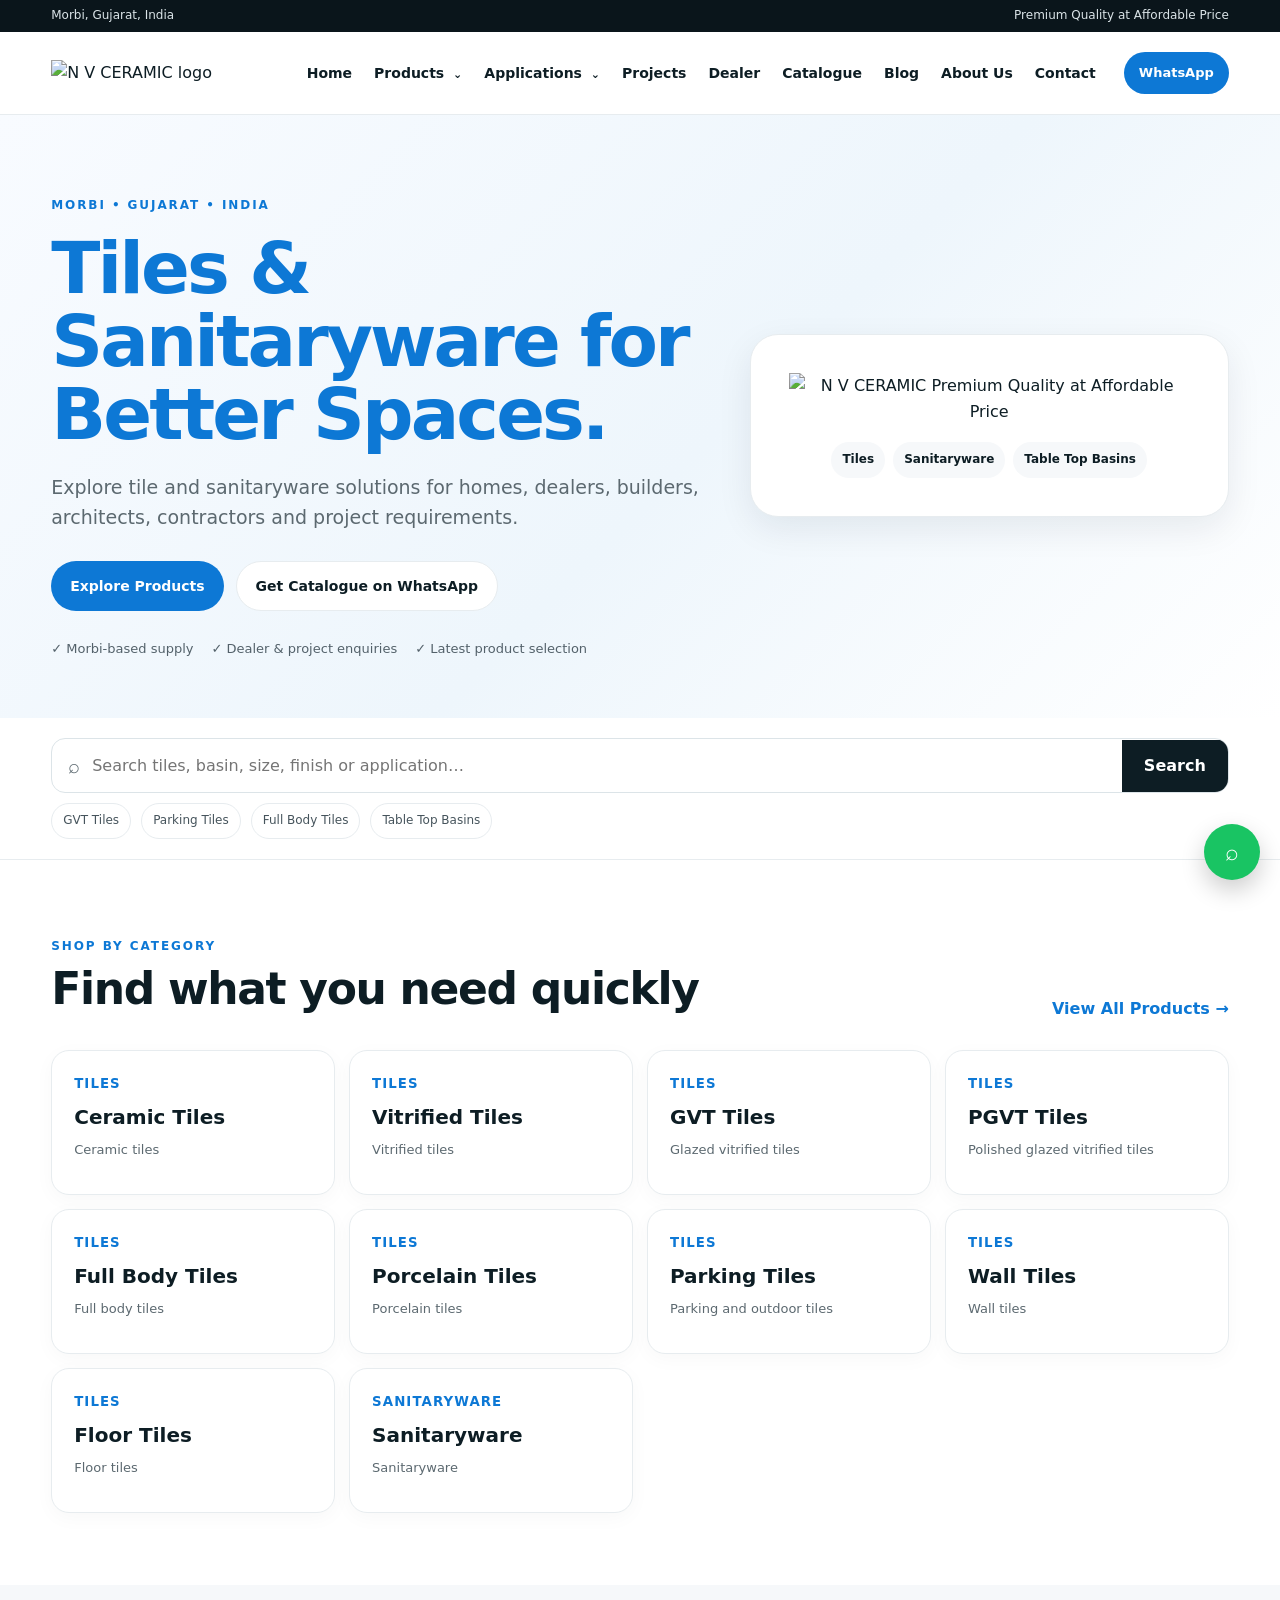
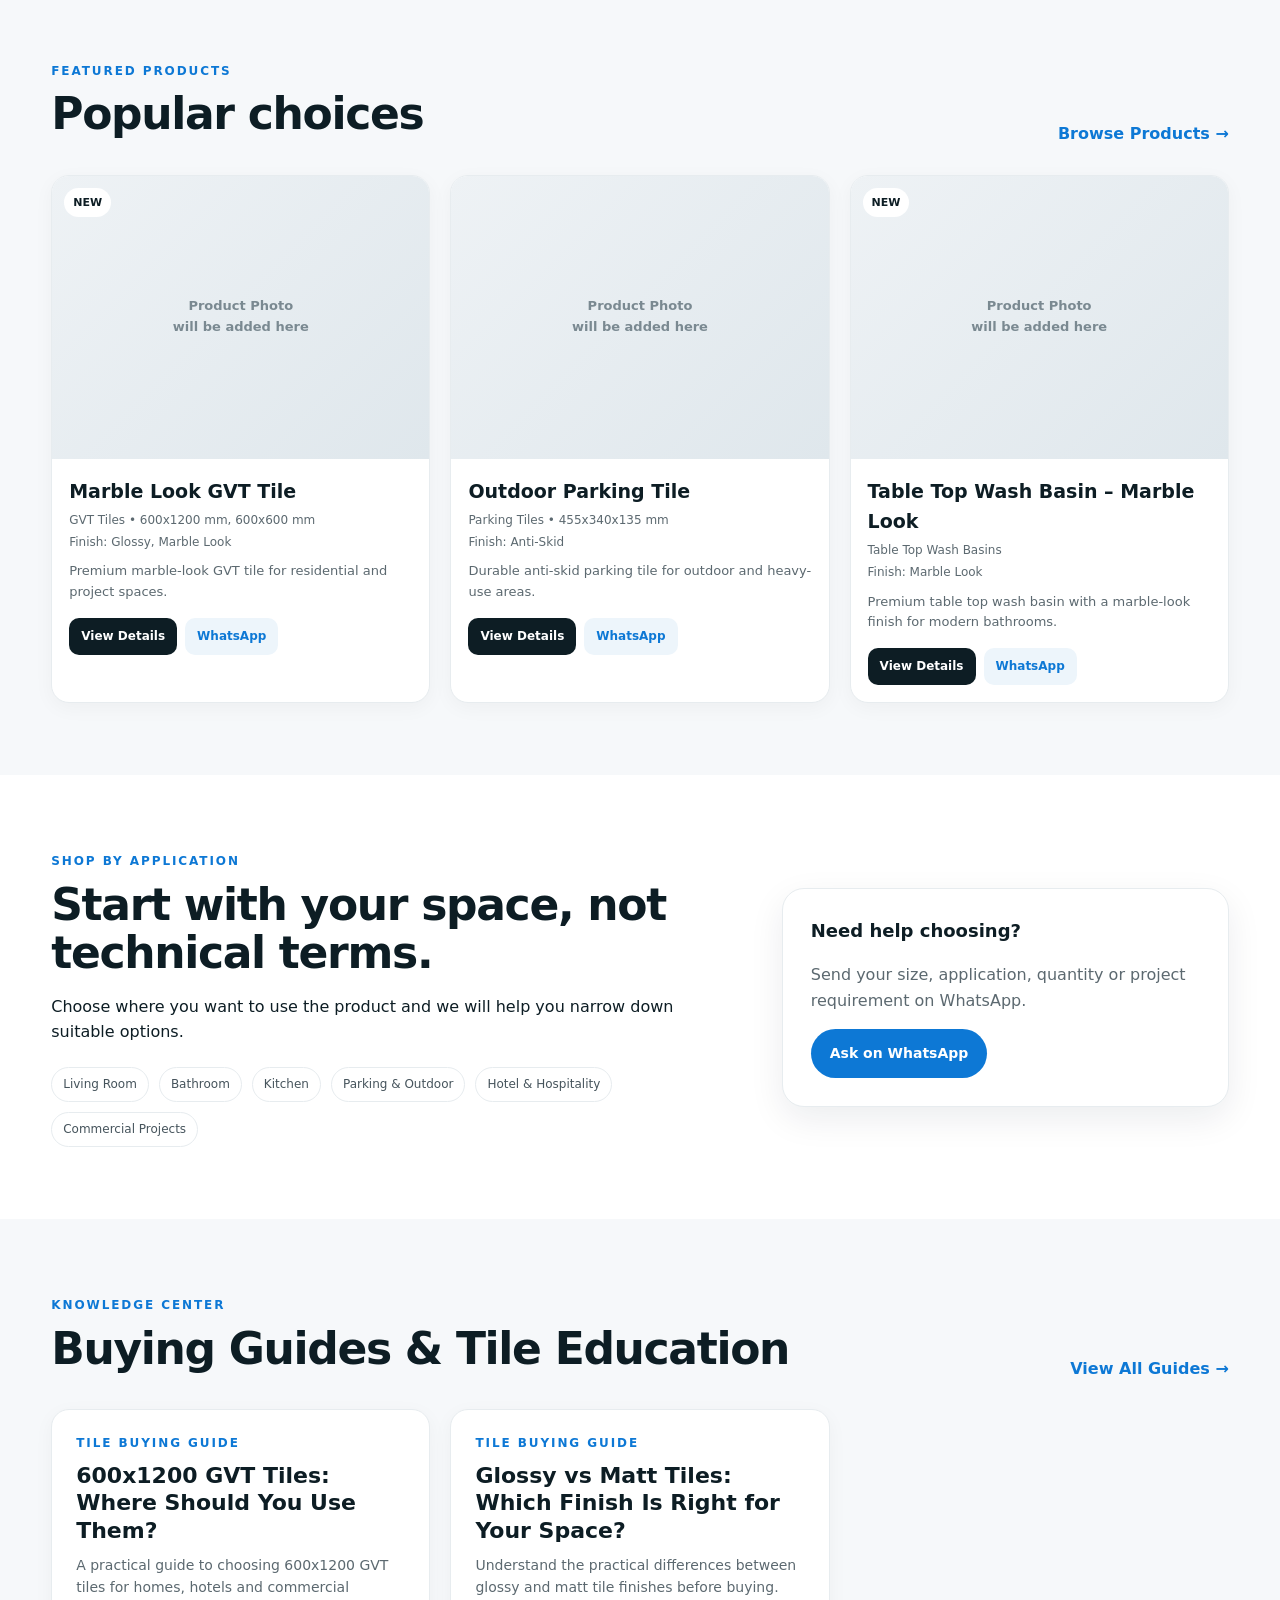
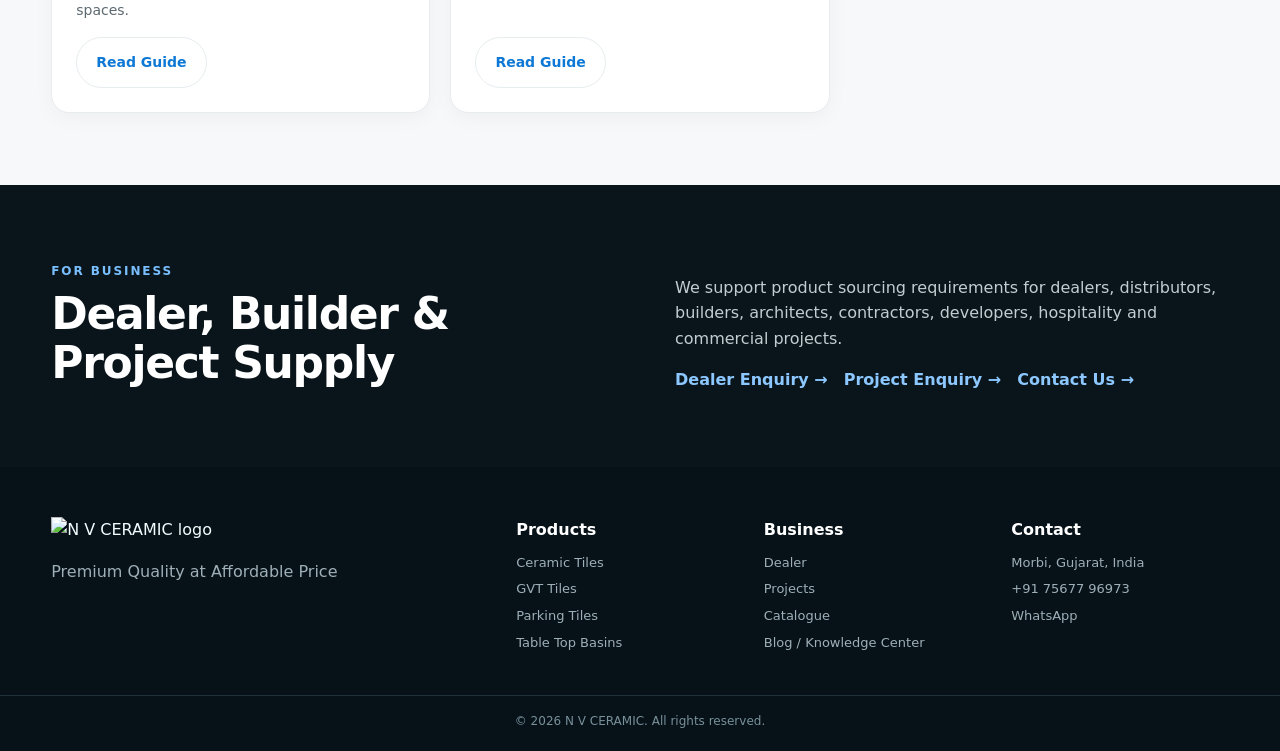
==== index.html @ e61c9b7b "Add files via upload Initial website upload" ====
<!doctype html>
<html lang="en-IN">
<head>
<meta charset="utf-8"><meta name="viewport" content="width=device-width,initial-scale=1">
<title>N V CERAMIC | Tiles & Sanitaryware Manufacturer & Supplier in Morbi, Gujarat</title>
<meta name="description" content="N V CERAMIC is a Morbi-based tiles and sanitaryware manufacturer and supplier. Explore ceramic, vitrified, GVT, PGVT, full body, porcelain, parking tiles and table top wash basins for homes and projects.">
<meta name="robots" content="index,follow">
<link rel="canonical" href="./">
<meta property="og:title" content="N V CERAMIC | Tiles & Sanitaryware">
<meta property="og:description" content="Premium quality tiles and sanitaryware for dealers, builders, architects and project buyers.">
<meta property="og:type" content="website">
<link rel="icon" href="assets/logo.png">
<link rel="stylesheet" href="style.css">
<script type="application/ld+json" id="org-schema"></script>
</head>
<body>
<header class="site-header">
  <div class="topline"><div class="wrap top-inner"><span data-setting="address">Morbi, Gujarat, India</span><span>Premium Quality at Affordable Price</span></div></div>
  <div class="wrap nav-row">
    <a class="logo" href="index.html" aria-label="N V CERAMIC Home"><img src="assets/logo.png" alt="N V CERAMIC logo"></a>
    <button class="menu-btn" aria-label="Open menu" aria-expanded="false">☰</button>
    <nav class="main-nav" aria-label="Main navigation">
      <a href="index.html">Home</a>
      <div class="nav-dd"><button>Products <span>⌄</span></button><div class="mega" id="mega-menu"></div></div>
      <div class="nav-dd"><button>Applications <span>⌄</span></button><div class="dropdown simple"><a href="category.html?application=living-room">Living Room</a><a href="category.html?application=bathroom">Bathroom</a><a href="category.html?application=kitchen">Kitchen</a><a href="category.html?application=bedroom">Bedroom</a><a href="category.html?application=parking">Parking & Outdoor</a><a href="category.html?application=hotel">Hotels & Projects</a><a href="category.html?application=commercial">Commercial</a></div></div>
      <a href="projects.html">Projects</a><a href="dealer.html">Dealer</a><a href="catalogue.html">Catalogue</a><a href="blog.html">Blog</a><a href="about.html">About Us</a><a href="contact.html">Contact</a>
    </nav>
    <a class="header-wa" data-wa="Hello N V CERAMIC, I want product details." target="_blank" rel="noopener">WhatsApp</a>
  </div>
</header>
<main>
<section class="hero"><div class="wrap hero-grid"><div><span class="eyebrow">MORBI • GUJARAT • INDIA</span><h1><span data-setting="heroTitle">Tiles & Sanitaryware for Better Spaces.</span></h1><p class="hero-copy"><span data-setting="heroDescription">Explore tile and sanitaryware solutions for homes, dealers, builders, architects, contractors and project requirements.</span></p><div class="hero-actions"><a class="btn primary" href="products.html">Explore Products</a><a class="btn light" data-wa="Hello N V CERAMIC, please share your latest catalogue and product details." target="_blank" rel="noopener">Get Catalogue on WhatsApp</a></div><div class="trust-row"><span>✓ Morbi-based supply</span><span>✓ Dealer & project enquiries</span><span>✓ Latest product selection</span></div></div><div class="hero-visual"><img src="assets/logo.png" alt="N V CERAMIC Premium Quality at Affordable Price"><div><b>Tiles</b><b>Sanitaryware</b><b>Table Top Basins</b></div></div></div></section>
<section class="search-band"><div class="wrap"><div class="search-box"><span>⌕</span><input id="home-search" type="search" placeholder="Search tiles, basin, size, finish or application…"><button id="home-search-btn">Search</button></div><div class="quick-links"><a href="products.html?category=CAT-003">GVT Tiles</a><a href="products.html?category=CAT-007">Parking Tiles</a><a href="products.html?category=CAT-005">Full Body Tiles</a><a href="products.html?category=CAT-011">Table Top Basins</a></div></div></section>
<section class="section"><div class="wrap"><div class="section-head"><div><span class="eyebrow">SHOP BY CATEGORY</span><h2>Find what you need quickly</h2></div><a class="text-link" href="products.html">View All Products →</a></div><div class="category-grid" id="home-categories"></div></div></section>
<section class="section alt"><div class="wrap"><div class="section-head"><div><span class="eyebrow">FEATURED PRODUCTS</span><h2>Popular choices</h2></div><a class="text-link" href="products.html">Browse Products →</a></div><div class="product-grid" id="featured-products"></div></div></section>
<section class="section"><div class="wrap application-grid"><div><span class="eyebrow">SHOP BY APPLICATION</span><h2>Start with your space, not technical terms.</h2><p>Choose where you want to use the product and we will help you narrow down suitable options.</p><div class="app-links"><a href="category.html?application=living-room">Living Room</a><a href="category.html?application=bathroom">Bathroom</a><a href="category.html?application=kitchen">Kitchen</a><a href="category.html?application=parking">Parking & Outdoor</a><a href="category.html?application=hotel">Hotel & Hospitality</a><a href="category.html?application=commercial">Commercial Projects</a></div></div><div class="info-card"><b>Need help choosing?</b><p>Send your size, application, quantity or project requirement on WhatsApp.</p><a class="btn primary" data-wa="Hello N V CERAMIC, I need help selecting tiles/sanitaryware for my requirement." target="_blank" rel="noopener">Ask on WhatsApp</a></div></div></section>
<section class="section alt"><div class="wrap"><div class="section-head"><div><span class="eyebrow">KNOWLEDGE CENTER</span><h2>Buying Guides & Tile Education</h2></div><a class="text-link" href="blog.html">View All Guides →</a></div><div class="grid grid-3" id="home-blogs"></div></div></section>
<section class="section dark"><div class="wrap two-col"><div><span class="eyebrow">FOR BUSINESS</span><h2>Dealer, Builder & Project Supply</h2></div><div><p>We support product sourcing requirements for dealers, distributors, builders, architects, contractors, developers, hospitality and commercial projects.</p><div class="mini-actions"><a href="dealer.html">Dealer Enquiry →</a><a href="projects.html">Project Enquiry →</a><a href="contact.html">Contact Us →</a></div></div></div></section>
</main>
<footer><div class="wrap footer-grid"><div><img src="assets/logo.png" alt="N V CERAMIC logo"><p>Premium Quality at Affordable Price</p></div><div><b>Products</b><a href="products.html?category=CAT-001">Ceramic Tiles</a><a href="products.html?category=CAT-003">GVT Tiles</a><a href="products.html?category=CAT-007">Parking Tiles</a><a href="products.html?category=CAT-011">Table Top Basins</a></div><div><b>Business</b><a href="dealer.html">Dealer</a><a href="projects.html">Projects</a><a href="catalogue.html">Catalogue</a><a href="blog.html">Blog / Knowledge Center</a></div><div><b>Contact</b><span data-setting="address">Morbi, Gujarat, India</span><a data-setting-href="phone"><span data-setting="phoneDisplay">+91 75677 96973</span></a><a data-wa="Hello N V CERAMIC" target="_blank" rel="noopener">WhatsApp</a></div></div><div class="copyright">© 2026 N V CERAMIC. All rights reserved.</div></footer>
<a class="float-wa" data-wa="Hello N V CERAMIC, I want product details." target="_blank" rel="noopener" aria-label="WhatsApp">⌕</a>
<script src="config.js"></script><script src="app.js"></script>
</body></html>
---- style.css ----
:root{--ink:#0d1d24;--muted:#5c6970;--blue:#0d78d5;--blue2:#0757a8;--line:#e7ecef;--soft:#f6f8fa;--white:#fff;--dark:#0a151b;--radius:18px;--shadow:0 12px 35px rgba(9,30,45,.08)}*{box-sizing:border-box}html{scroll-behavior:smooth}body{margin:0;font-family:Inter,ui-sans-serif,system-ui,-apple-system,Segoe UI,Roboto,Arial,sans-serif;color:var(--ink);background:#fff;line-height:1.6}a{text-decoration:none;color:inherit}button,input,select{font:inherit}.wrap{width:min(1180px,92%);margin:auto}.topline{background:var(--dark);color:#dbe4e8;font-size:12px}.top-inner{height:32px;display:flex;align-items:center;justify-content:space-between}.site-header{position:sticky;top:0;z-index:50;background:rgba(255,255,255,.96);backdrop-filter:blur(14px);border-bottom:1px solid var(--line)}.nav-row{height:82px;display:flex;align-items:center;gap:28px}.logo img{display:block;width:205px;height:auto}.main-nav{display:flex;align-items:center;gap:22px;margin-left:auto;font-size:14px;font-weight:700}.main-nav>a,.nav-dd>button{padding:28px 0;border:0;background:none;cursor:pointer;color:var(--ink)}.nav-dd{position:relative}.nav-dd>button span{font-size:11px;margin-left:4px}.mega{position:absolute;right:-180px;top:70px;width:min(1020px,90vw);padding:24px;background:#fff;border:1px solid var(--line);box-shadow:var(--shadow);border-radius:0 0 18px 18px;display:none;grid-template-columns:1.1fr 1fr 1fr 1fr;gap:20px}.nav-dd:hover .mega,.nav-dd:focus-within .mega{display:grid}.mega-col h4{margin:0 0 10px;font-size:13px;text-transform:uppercase;letter-spacing:.04em}.mega-col a{display:block;padding:6px 0;color:#42515a;font-size:13px}.mega-col a:hover{color:var(--blue)}.dropdown.simple{position:absolute;top:70px;left:-20px;min-width:210px;padding:12px;background:#fff;border:1px solid var(--line);box-shadow:var(--shadow);display:none;border-radius:0 0 14px 14px}.nav-dd:hover .dropdown.simple,.nav-dd:focus-within .dropdown.simple{display:block}.dropdown.simple a{display:block;padding:8px 10px;font-size:13px}.header-wa{background:var(--blue);color:#fff!important;padding:11px 15px;border-radius:999px;font-size:13px;font-weight:800}.menu-btn{display:none;border:0;background:none;font-size:24px}.hero{background:linear-gradient(135deg,#f8fbff 0,#eef6fc 55%,#fff 100%);padding:76px 0 58px}.hero-grid{display:grid;grid-template-columns:1.15fr .85fr;gap:50px;align-items:center}.eyebrow{font-size:12px;letter-spacing:.16em;font-weight:800;color:var(--blue);text-transform:uppercase}.hero h1,.page-hero h1{font-size:clamp(40px,6vw,72px);line-height:1.02;letter-spacing:-.04em;margin:15px 0 20px}.hero h1 span{color:var(--blue)}.hero-copy{font-size:19px;color:var(--muted);max-width:650px}.hero-actions{display:flex;gap:12px;flex-wrap:wrap;margin:28px 0}.btn{display:inline-flex;align-items:center;justify-content:center;padding:13px 19px;border-radius:999px;font-weight:800;font-size:14px}.btn.primary{background:var(--blue);color:#fff}.btn.light{background:#fff;border:1px solid var(--line)}.btn:hover{transform:translateY(-1px)}.trust-row{display:flex;gap:18px;flex-wrap:wrap;color:#53616a;font-size:13px}.hero-visual{background:#fff;border:1px solid var(--line);border-radius:28px;box-shadow:var(--shadow);padding:38px;text-align:center}.hero-visual img{width:100%;max-width:470px}.hero-visual div{display:flex;gap:8px;justify-content:center;flex-wrap:wrap;margin-top:18px}.hero-visual b{background:var(--soft);padding:8px 11px;border-radius:999px;font-size:12px}.search-band{padding:20px 0;background:#fff;border-bottom:1px solid var(--line)}.search-box{display:flex;align-items:center;border:1px solid #dce4e8;border-radius:14px;background:#fff;overflow:hidden;min-height:52px}.search-box span{padding-left:16px;font-size:20px;color:var(--muted)}.search-box input{border:0;outline:0;flex:1;padding:14px 12px;background:transparent}.search-box button{height:52px;border:0;background:var(--ink);color:#fff;padding:0 22px;font-weight:800}.quick-links{display:flex;gap:10px;flex-wrap:wrap;margin-top:10px}.quick-links a,.app-links a{border:1px solid var(--line);padding:7px 11px;border-radius:999px;font-size:12px;color:#46545c;background:#fff}.section{padding:72px 0}.section.alt{background:var(--soft)}.section.dark{background:var(--dark);color:#fff}.section-head{display:flex;justify-content:space-between;align-items:end;gap:25px;margin-bottom:28px}.section-head h2,.application-grid h2,.two-col h2{font-size:clamp(28px,4vw,44px);line-height:1.1;letter-spacing:-.03em;margin:8px 0}.section-head p{max-width:520px;color:var(--muted)}.text-link{font-weight:800;color:var(--blue);white-space:nowrap}.category-grid{display:grid;grid-template-columns:repeat(4,1fr);gap:14px}.category-card{padding:22px;border:1px solid var(--line);border-radius:var(--radius);background:#fff;min-height:145px;box-shadow:0 5px 20px rgba(0,0,0,.03)}.category-card small{display:block;color:var(--blue);font-weight:800;text-transform:uppercase;letter-spacing:.08em}.category-card h3{margin:7px 0;font-size:20px}.category-card p{font-size:13px;color:var(--muted);margin:0}.category-card:hover{border-color:#b9d8f4;transform:translateY(-2px)}.product-grid{display:grid;grid-template-columns:repeat(3,1fr);gap:20px}.product-card{background:#fff;border:1px solid var(--line);border-radius:var(--radius);overflow:hidden;box-shadow:0 5px 20px rgba(0,0,0,.04)}.product-image{aspect-ratio:4/3;background:linear-gradient(135deg,#eef2f5,#dfe7ec);display:grid;place-items:center;position:relative;overflow:hidden}.product-image img{width:100%;height:100%;object-fit:cover}.placeholder{color:#7a8991;font-weight:800;font-size:13px;text-align:center;padding:20px}.badge{position:absolute;left:12px;top:12px;background:#fff;padding:6px 9px;border-radius:999px;font-size:11px;font-weight:800}.product-body{padding:17px}.product-body h3{margin:0 0 5px;font-size:19px}.product-body .meta{font-size:12px;color:var(--muted);margin:3px 0}.product-body p{font-size:13px;color:#5c6970;margin:9px 0 15px}.product-actions{display:flex;gap:8px;align-items:center}.product-actions a{font-size:12px;font-weight:800;padding:9px 12px;border-radius:10px;background:var(--ink);color:#fff}.product-actions a.secondary{background:#edf5fb;color:var(--blue)}.application-grid{display:grid;grid-template-columns:1.2fr .8fr;gap:60px;align-items:center}.app-links{display:flex;gap:10px;flex-wrap:wrap;margin-top:22px}.info-card{padding:28px;border:1px solid var(--line);border-radius:22px;background:#fff;box-shadow:var(--shadow)}.info-card b{font-size:18px}.info-card p{color:var(--muted)}.two-col{display:grid;grid-template-columns:1fr 1fr;gap:70px;align-items:center}.dark .eyebrow{color:#79bfff}.dark p{color:#c2cdd2}.mini-actions{display:flex;gap:16px;flex-wrap:wrap}.mini-actions a{font-weight:800;color:#8cc7ff}.page-hero{padding:70px 0 55px;background:linear-gradient(135deg,#f7fbff,#eef5fa)}.page-hero h1{font-size:clamp(38px,5vw,62px);max-width:900px}.page-hero p{font-size:18px;color:var(--muted);max-width:760px}.catalog-toolbar{display:grid;grid-template-columns:2fr 1fr 1fr 1fr;gap:10px;margin-bottom:20px}.catalog-toolbar select{border:1px solid var(--line);border-radius:14px;padding:0 14px;background:#fff;min-height:52px;outline:0}.results-meta{font-size:13px;color:var(--muted);margin-bottom:15px}.category-intro{padding:22px;background:var(--soft);border-radius:18px;margin-bottom:25px;color:#4d5a62}.product-detail .wrap{max-width:1050px}.detail-grid{display:grid;grid-template-columns:1fr 1fr;gap:50px;align-items:start}.detail-image{aspect-ratio:1/1;background:linear-gradient(135deg,#eef2f5,#dfe7ec);border-radius:25px;display:grid;place-items:center;overflow:hidden}.detail-image img{width:100%;height:100%;object-fit:cover}.detail-title{font-size:clamp(34px,5vw,58px);line-height:1.05;letter-spacing:-.035em;margin:10px 0}.spec-list{display:grid;grid-template-columns:1fr 1fr;gap:10px;margin:25px 0}.spec{border:1px solid var(--line);padding:12px;border-radius:12px}.spec small{display:block;color:var(--muted);font-size:11px;text-transform:uppercase}.contact-card{display:grid;grid-template-columns:repeat(3,1fr);gap:15px}.contact-card>div{border:1px solid var(--line);padding:25px;border-radius:18px}.contact-card p{color:var(--muted)}footer{background:#071218;color:#dce5e8;padding:50px 0 20px}.footer-grid{display:grid;grid-template-columns:2fr 1fr 1fr 1fr;gap:30px}.footer-grid img{width:190px;filter:brightness(1.1)}.footer-grid p{color:#9eafb7}.footer-grid b{display:block;margin-bottom:10px;color:#fff}.footer-grid a,.footer-grid span{display:block;color:#9eafb7;font-size:13px;margin:6px 0}.copyright{border-top:1px solid #203039;margin-top:35px;padding-top:16px;text-align:center;color:#78909a;font-size:12px}.float-wa{position:fixed;right:20px;bottom:20px;width:56px;height:56px;border-radius:50%;background:#19c463;color:#fff;display:grid;place-items:center;font-size:23px;box-shadow:0 10px 25px rgba(0,0,0,.2);z-index:60}.empty{padding:45px;border:1px dashed #cbd6dc;border-radius:18px;text-align:center;color:var(--muted)}
@media(max-width:1000px){.main-nav{gap:13px}.category-grid{grid-template-columns:repeat(3,1fr)}.product-grid{grid-template-columns:repeat(2,1fr)}.mega{right:-80px;grid-template-columns:repeat(3,1fr)}}
@media(max-width:820px){.topline{display:none}.nav-row{height:70px}.menu-btn{display:block;margin-left:auto}.main-nav{display:none;position:absolute;top:70px;left:0;right:0;background:#fff;border-bottom:1px solid var(--line);padding:15px 4%;flex-direction:column;align-items:stretch;gap:0;box-shadow:var(--shadow)}.main-nav.open{display:flex}.main-nav>a,.nav-dd>button{padding:12px 0;text-align:left}.nav-dd .mega,.nav-dd .dropdown.simple{position:static;width:auto;display:none;box-shadow:none;border:0;padding:8px 0;grid-template-columns:1fr 1fr}.nav-dd.open .mega,.nav-dd.open .dropdown.simple{display:grid}.nav-dd.open .dropdown.simple{display:block}.header-wa{display:none}.hero-grid,.application-grid,.two-col,.detail-grid{grid-template-columns:1fr}.hero{padding:55px 0}.hero-visual{order:-1}.category-grid{grid-template-columns:repeat(2,1fr)}.catalog-toolbar{grid-template-columns:1fr 1fr}.contact-card{grid-template-columns:1fr 1fr}.footer-grid{grid-template-columns:1fr 1fr}}
@media(max-width:560px){.logo img{width:160px}.category-grid,.product-grid,.contact-card,.footer-grid,.catalog-toolbar{grid-template-columns:1fr}.section{padding:52px 0}.section-head{align-items:start;flex-direction:column}.hero h1{font-size:42px}.hero-copy{font-size:17px}.hero-visual{padding:25px}.mega{grid-template-columns:1fr!important}.spec-list{grid-template-columns:1fr}.quick-links{overflow:auto;flex-wrap:nowrap;padding-bottom:4px}.quick-links a{white-space:nowrap}.page-hero{padding:50px 0 40px}}
.price-box{display:inline-block;background:#edf5fb;color:var(--blue);padding:12px 15px;border-radius:12px;margin:10px 0 18px;font-size:18px}.price-box b{font-size:22px}

/* Knowledge Center / Blog */
.grid{display:grid;gap:20px}.grid-3{grid-template-columns:repeat(3,1fr)}
.blog-grid{display:grid;grid-template-columns:repeat(3,1fr);gap:22px}
.blog-card{background:#fff;border:1px solid var(--line);border-radius:var(--radius);overflow:hidden;box-shadow:0 5px 20px rgba(0,0,0,.04);display:flex;min-height:270px}
.blog-card-body{padding:24px;display:flex;flex-direction:column;align-items:flex-start;width:100%}
.blog-card h2,.blog-card h3{margin:8px 0 10px;line-height:1.25;font-size:22px}
.blog-card p{color:var(--muted);font-size:14px;margin:0 0 16px}
.blog-card .btn{margin-top:auto}
.btn-outline{border:1px solid var(--line);background:#fff;color:var(--blue)}
.blog-toolbar{display:flex;justify-content:space-between;align-items:center;gap:20px;margin-bottom:25px;padding-bottom:18px;border-bottom:1px solid var(--line)}
.blog-filters{display:flex;gap:8px;flex-wrap:wrap}.blog-filter{border:1px solid var(--line);background:#fff;border-radius:999px;padding:8px 13px;cursor:pointer;font-weight:700;font-size:12px;color:#53616a}.blog-filter.active{background:var(--ink);color:#fff;border-color:var(--ink)}
.blog-meta{font-size:12px;color:#7a8991;margin:8px 0 18px}
.article{max-width:900px}.article h1{font-size:clamp(38px,5vw,62px);line-height:1.08;letter-spacing:-.035em;margin:10px 0 16px}.article .lead{font-size:19px;color:var(--muted);max-width:780px}.article-content{font-size:17px;line-height:1.8;color:#33424a;margin-top:30px}.article-content p{margin:0 0 22px}.article-content h2{font-size:30px;line-height:1.2;margin:35px 0 14px}.article-hero{width:100%;max-height:520px;object-fit:cover;border-radius:22px;margin:22px 0}.back-link{display:inline-block;color:var(--blue);font-weight:800;margin-bottom:22px}.article-cta{margin-top:45px;padding:28px;border-radius:20px;background:var(--soft);border:1px solid var(--line)}.article-cta h3{margin:0 0 6px;font-size:24px}.article-cta p{color:var(--muted)}
.variant-section{margin-top:55px}.variant-section h2{font-size:32px}.table-wrap{overflow:auto;border:1px solid var(--line);border-radius:16px}.table-wrap table{width:100%;border-collapse:collapse;min-width:700px;background:#fff}.table-wrap th,.table-wrap td{padding:12px 14px;border-bottom:1px solid var(--line);text-align:left;font-size:13px}.table-wrap th{background:var(--soft);font-weight:800}.table-wrap tr:last-child td{border-bottom:0}
@media(max-width:820px){.grid-3,.blog-grid{grid-template-columns:1fr 1fr}.blog-toolbar{align-items:flex-start;flex-direction:column}.article h1{font-size:42px}}
@media(max-width:560px){.grid-3,.blog-grid{grid-template-columns:1fr}.blog-card{min-height:0}.article h1{font-size:36px}.article-content{font-size:16px}.blog-filters{overflow:auto;flex-wrap:nowrap;width:100%;padding-bottom:4px}.blog-filter{white-space:nowrap}}
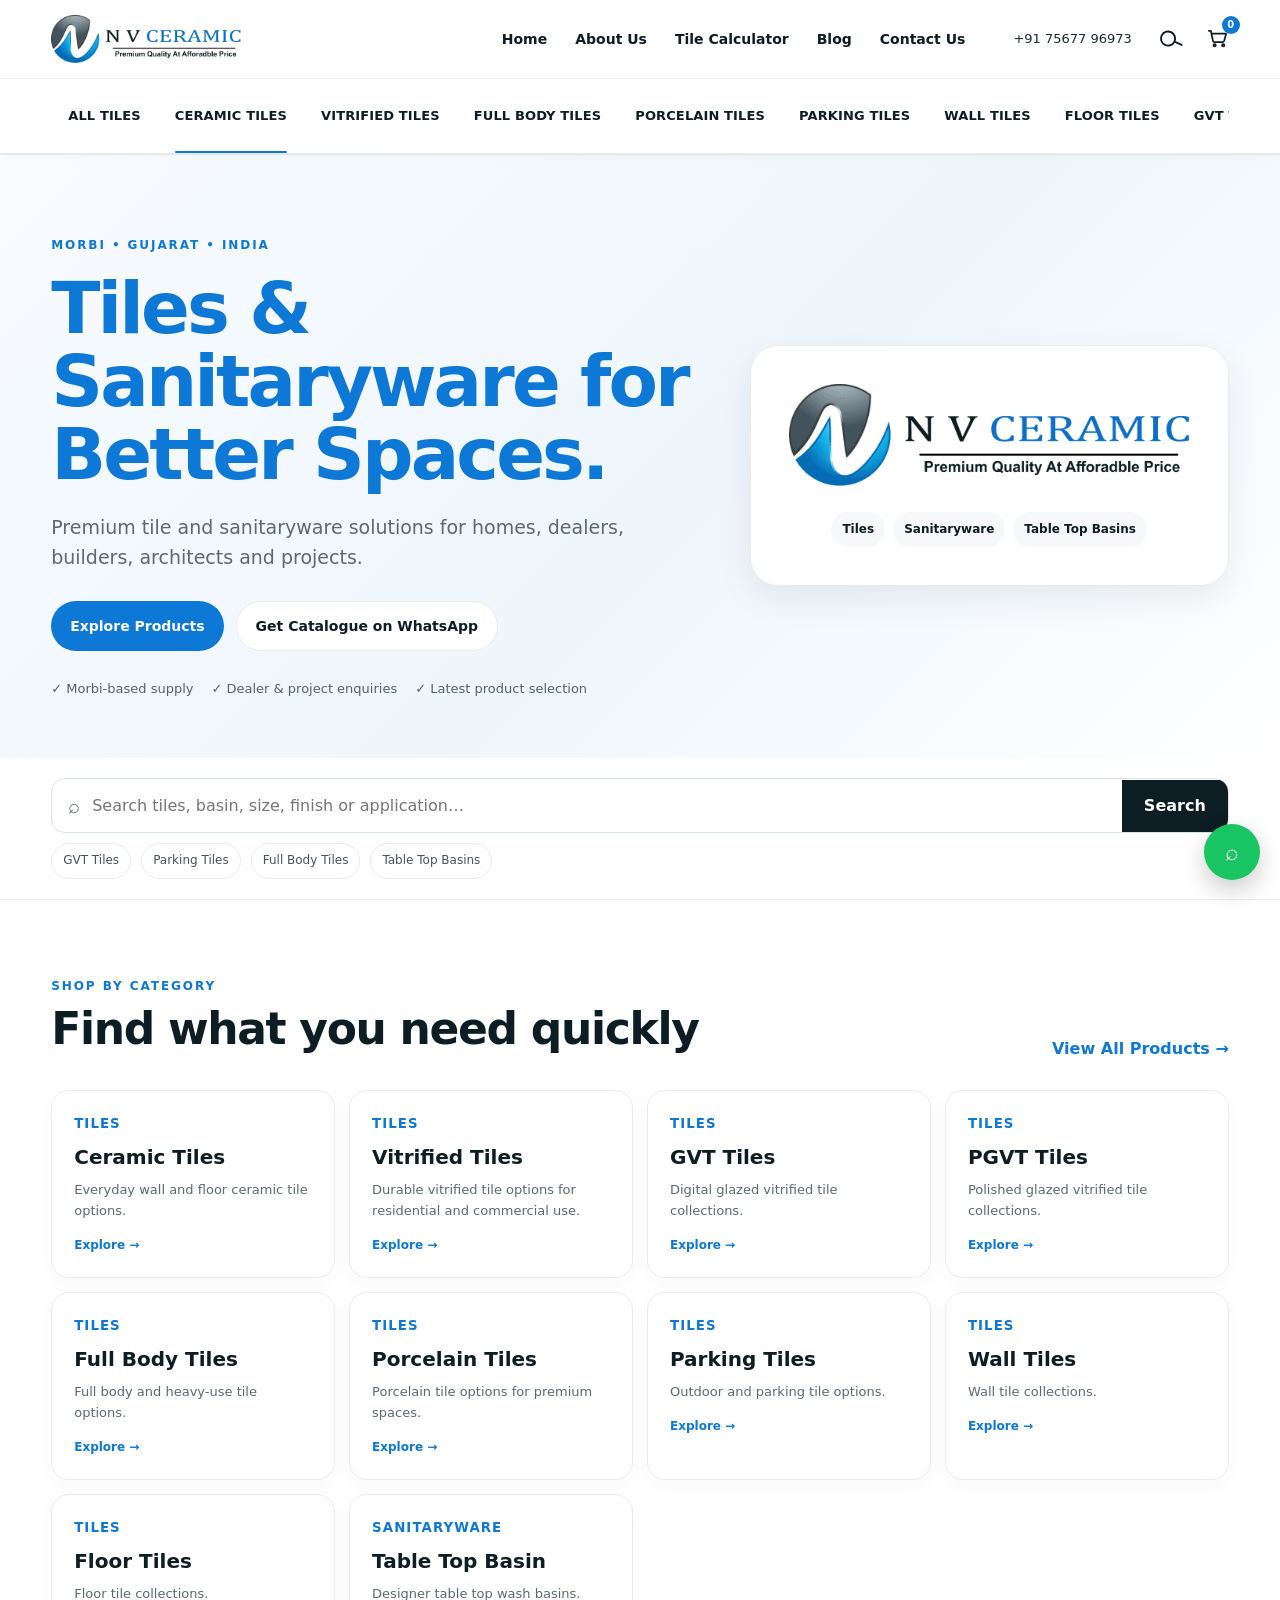
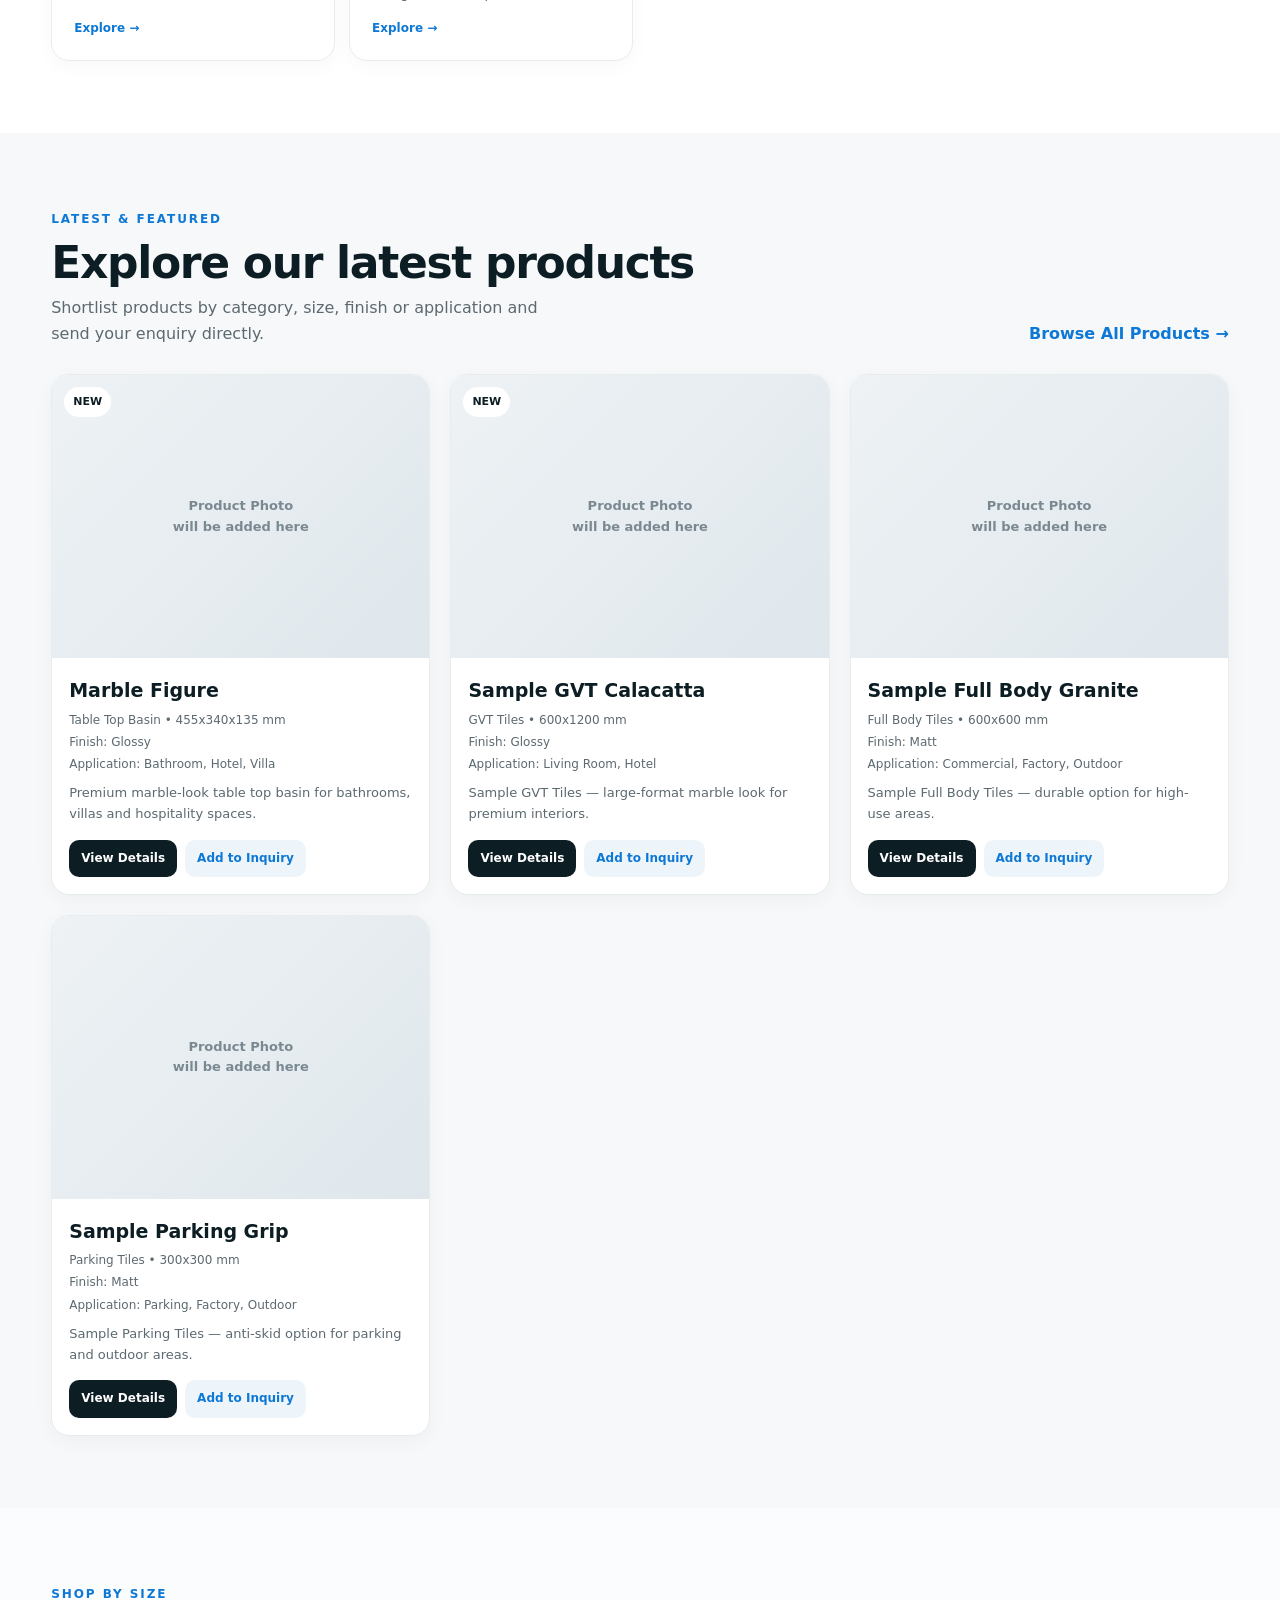
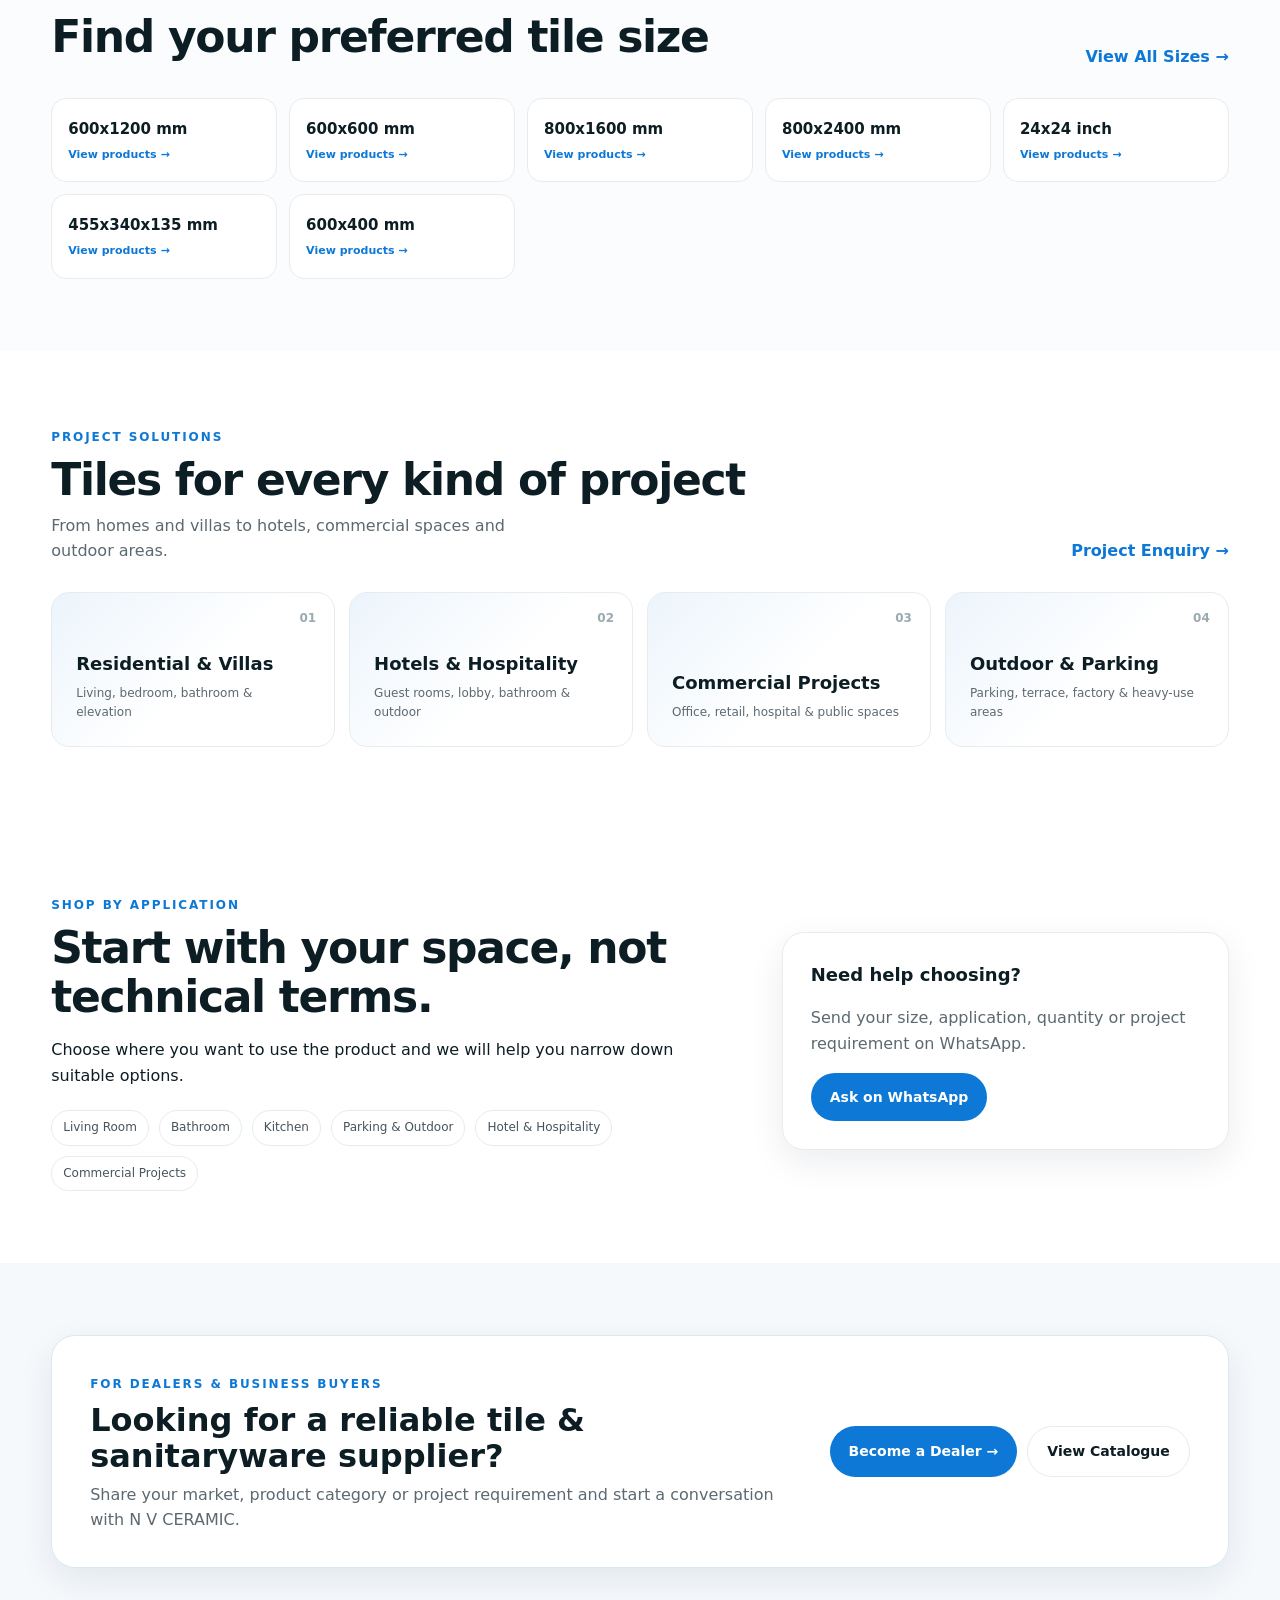
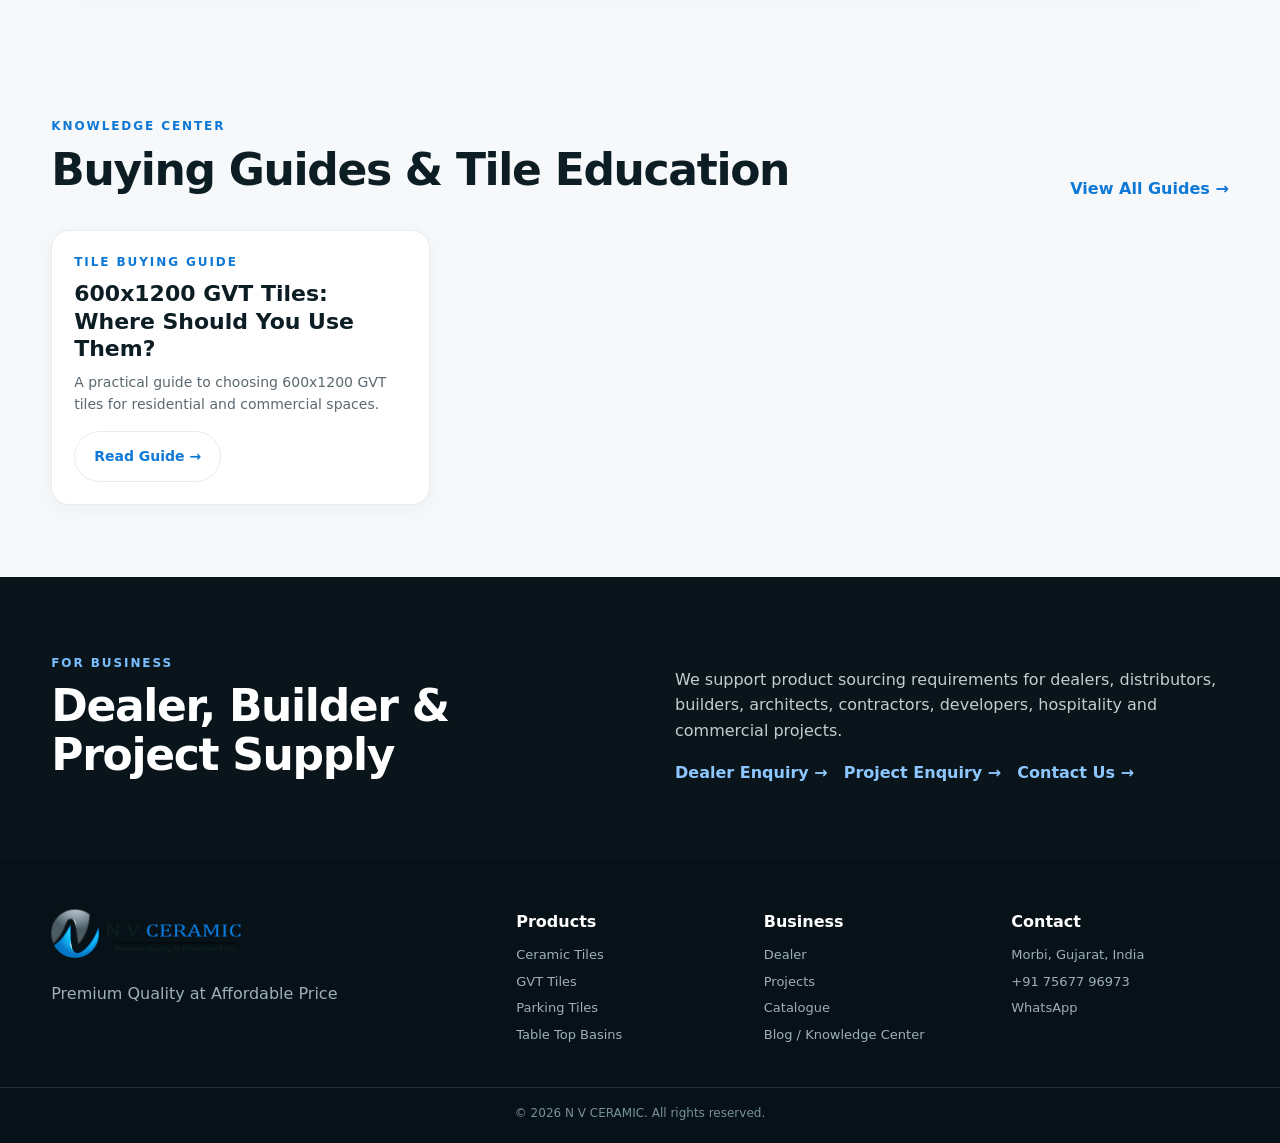
==== commit 40243875: "Add files via upload" ====
--- a/index.html
+++ b/index.html
@@ -14,30 +14,20 @@
 <script type="application/ld+json" id="org-schema"></script>
 </head>
 <body>
-<header class="site-header">
-  <div class="topline"><div class="wrap top-inner"><span data-setting="address">Morbi, Gujarat, India</span><span>Premium Quality at Affordable Price</span></div></div>
-  <div class="wrap nav-row">
-    <a class="logo" href="index.html" aria-label="N V CERAMIC Home"><img src="assets/logo.png" alt="N V CERAMIC logo"></a>
-    <button class="menu-btn" aria-label="Open menu" aria-expanded="false">☰</button>
-    <nav class="main-nav" aria-label="Main navigation">
-      <a href="index.html">Home</a>
-      <div class="nav-dd"><button>Products <span>⌄</span></button><div class="mega" id="mega-menu"></div></div>
-      <div class="nav-dd"><button>Applications <span>⌄</span></button><div class="dropdown simple"><a href="category.html?application=living-room">Living Room</a><a href="category.html?application=bathroom">Bathroom</a><a href="category.html?application=kitchen">Kitchen</a><a href="category.html?application=bedroom">Bedroom</a><a href="category.html?application=parking">Parking & Outdoor</a><a href="category.html?application=hotel">Hotels & Projects</a><a href="category.html?application=commercial">Commercial</a></div></div>
-      <a href="projects.html">Projects</a><a href="dealer.html">Dealer</a><a href="catalogue.html">Catalogue</a><a href="blog.html">Blog</a><a href="about.html">About Us</a><a href="contact.html">Contact</a>
-    </nav>
-    <a class="header-wa" data-wa="Hello N V CERAMIC, I want product details." target="_blank" rel="noopener">WhatsApp</a>
-  </div>
-</header>
+<div id="site-header"></div>
 <main>
 <section class="hero"><div class="wrap hero-grid"><div><span class="eyebrow">MORBI • GUJARAT • INDIA</span><h1><span data-setting="heroTitle">Tiles & Sanitaryware for Better Spaces.</span></h1><p class="hero-copy"><span data-setting="heroDescription">Explore tile and sanitaryware solutions for homes, dealers, builders, architects, contractors and project requirements.</span></p><div class="hero-actions"><a class="btn primary" href="products.html">Explore Products</a><a class="btn light" data-wa="Hello N V CERAMIC, please share your latest catalogue and product details." target="_blank" rel="noopener">Get Catalogue on WhatsApp</a></div><div class="trust-row"><span>✓ Morbi-based supply</span><span>✓ Dealer & project enquiries</span><span>✓ Latest product selection</span></div></div><div class="hero-visual"><img src="assets/logo.png" alt="N V CERAMIC Premium Quality at Affordable Price"><div><b>Tiles</b><b>Sanitaryware</b><b>Table Top Basins</b></div></div></div></section>
 <section class="search-band"><div class="wrap"><div class="search-box"><span>⌕</span><input id="home-search" type="search" placeholder="Search tiles, basin, size, finish or application…"><button id="home-search-btn">Search</button></div><div class="quick-links"><a href="products.html?category=CAT-003">GVT Tiles</a><a href="products.html?category=CAT-007">Parking Tiles</a><a href="products.html?category=CAT-005">Full Body Tiles</a><a href="products.html?category=CAT-011">Table Top Basins</a></div></div></section>
 <section class="section"><div class="wrap"><div class="section-head"><div><span class="eyebrow">SHOP BY CATEGORY</span><h2>Find what you need quickly</h2></div><a class="text-link" href="products.html">View All Products →</a></div><div class="category-grid" id="home-categories"></div></div></section>
-<section class="section alt"><div class="wrap"><div class="section-head"><div><span class="eyebrow">FEATURED PRODUCTS</span><h2>Popular choices</h2></div><a class="text-link" href="products.html">Browse Products →</a></div><div class="product-grid" id="featured-products"></div></div></section>
+<section class="section alt"><div class="wrap"><div class="section-head"><div><span class="eyebrow">LATEST & FEATURED</span><h2>Explore our latest products</h2><p class="section-sub">Shortlist products by category, size, finish or application and send your enquiry directly.</p></div><a class="text-link" href="products.html">Browse All Products →</a></div><div class="product-grid" id="featured-products"></div></div></section>
+<section class="section size-strip-section"><div class="wrap"><div class="section-head"><div><span class="eyebrow">SHOP BY SIZE</span><h2>Find your preferred tile size</h2></div><a class="text-link" href="products.html">View All Sizes →</a></div><div class="size-chips" id="home-sizes"></div></div></section>
+<section class="section projects-home"><div class="wrap"><div class="section-head"><div><span class="eyebrow">PROJECT SOLUTIONS</span><h2>Tiles for every kind of project</h2><p class="section-sub">From homes and villas to hotels, commercial spaces and outdoor areas.</p></div><a class="text-link" href="projects.html">Project Enquiry →</a></div><div class="project-cards"><a href="category.html?application=Villa"><span>01</span><b>Residential & Villas</b><small>Living, bedroom, bathroom & elevation</small></a><a href="category.html?application=Hotel"><span>02</span><b>Hotels & Hospitality</b><small>Guest rooms, lobby, bathroom & outdoor</small></a><a href="category.html?application=Commercial"><span>03</span><b>Commercial Projects</b><small>Office, retail, hospital & public spaces</small></a><a href="category.html?application=Parking"><span>04</span><b>Outdoor & Parking</b><small>Parking, terrace, factory & heavy-use areas</small></a></div></div></section>
 <section class="section"><div class="wrap application-grid"><div><span class="eyebrow">SHOP BY APPLICATION</span><h2>Start with your space, not technical terms.</h2><p>Choose where you want to use the product and we will help you narrow down suitable options.</p><div class="app-links"><a href="category.html?application=living-room">Living Room</a><a href="category.html?application=bathroom">Bathroom</a><a href="category.html?application=kitchen">Kitchen</a><a href="category.html?application=parking">Parking & Outdoor</a><a href="category.html?application=hotel">Hotel & Hospitality</a><a href="category.html?application=commercial">Commercial Projects</a></div></div><div class="info-card"><b>Need help choosing?</b><p>Send your size, application, quantity or project requirement on WhatsApp.</p><a class="btn primary" data-wa="Hello N V CERAMIC, I need help selecting tiles/sanitaryware for my requirement." target="_blank" rel="noopener">Ask on WhatsApp</a></div></div></section>
+<section class="section dealer-home"><div class="wrap dealer-banner"><div><span class="eyebrow">FOR DEALERS & BUSINESS BUYERS</span><h2>Looking for a reliable tile & sanitaryware supplier?</h2><p>Share your market, product category or project requirement and start a conversation with N V CERAMIC.</p></div><div class="dealer-actions"><a class="btn primary" href="dealer.html">Become a Dealer →</a><a class="btn light" href="catalogue.html">View Catalogue</a></div></div></section>
 <section class="section alt"><div class="wrap"><div class="section-head"><div><span class="eyebrow">KNOWLEDGE CENTER</span><h2>Buying Guides & Tile Education</h2></div><a class="text-link" href="blog.html">View All Guides →</a></div><div class="grid grid-3" id="home-blogs"></div></div></section>
 <section class="section dark"><div class="wrap two-col"><div><span class="eyebrow">FOR BUSINESS</span><h2>Dealer, Builder & Project Supply</h2></div><div><p>We support product sourcing requirements for dealers, distributors, builders, architects, contractors, developers, hospitality and commercial projects.</p><div class="mini-actions"><a href="dealer.html">Dealer Enquiry →</a><a href="projects.html">Project Enquiry →</a><a href="contact.html">Contact Us →</a></div></div></div></section>
 </main>
 <footer><div class="wrap footer-grid"><div><img src="assets/logo.png" alt="N V CERAMIC logo"><p>Premium Quality at Affordable Price</p></div><div><b>Products</b><a href="products.html?category=CAT-001">Ceramic Tiles</a><a href="products.html?category=CAT-003">GVT Tiles</a><a href="products.html?category=CAT-007">Parking Tiles</a><a href="products.html?category=CAT-011">Table Top Basins</a></div><div><b>Business</b><a href="dealer.html">Dealer</a><a href="projects.html">Projects</a><a href="catalogue.html">Catalogue</a><a href="blog.html">Blog / Knowledge Center</a></div><div><b>Contact</b><span data-setting="address">Morbi, Gujarat, India</span><a data-setting-href="phone"><span data-setting="phoneDisplay">+91 75677 96973</span></a><a data-wa="Hello N V CERAMIC" target="_blank" rel="noopener">WhatsApp</a></div></div><div class="copyright">© 2026 N V CERAMIC. All rights reserved.</div></footer>
 <a class="float-wa" data-wa="Hello N V CERAMIC, I want product details." target="_blank" rel="noopener" aria-label="WhatsApp">⌕</a>
-<script src="config.js"></script><script src="app.js"></script>
+<script src="config.js"></script><script src="data-local.js"></script><script src="app.js"></script>
 </body></html>
--- a/style.css
+++ b/style.css
@@ -20,3 +20,106 @@
 .variant-section{margin-top:55px}.variant-section h2{font-size:32px}.table-wrap{overflow:auto;border:1px solid var(--line);border-radius:16px}.table-wrap table{width:100%;border-collapse:collapse;min-width:700px;background:#fff}.table-wrap th,.table-wrap td{padding:12px 14px;border-bottom:1px solid var(--line);text-align:left;font-size:13px}.table-wrap th{background:var(--soft);font-weight:800}.table-wrap tr:last-child td{border-bottom:0}
 @media(max-width:820px){.grid-3,.blog-grid{grid-template-columns:1fr 1fr}.blog-toolbar{align-items:flex-start;flex-direction:column}.article h1{font-size:42px}}
 @media(max-width:560px){.grid-3,.blog-grid{grid-template-columns:1fr}.blog-card{min-height:0}.article h1{font-size:36px}.article-content{font-size:16px}.blog-filters{overflow:auto;flex-wrap:nowrap;width:100%;padding-bottom:4px}.blog-filter{white-space:nowrap}}
+.product-gallery{display:grid;gap:12px}.gallery-main{aspect-ratio:1/1;background:linear-gradient(135deg,#eef2f5,#dfe7ec);border-radius:25px;overflow:hidden;display:grid;place-items:center}.gallery-main img{width:100%;height:100%;object-fit:cover}.gallery-thumbs{display:flex;gap:8px;overflow:auto;padding-bottom:4px}.gallery-thumb{flex:0 0 76px;width:76px;height:76px;padding:0;border:2px solid transparent;border-radius:10px;overflow:hidden;background:#fff;cursor:pointer}.gallery-thumb.active{border-color:var(--blue)}.gallery-thumb img{width:100%;height:100%;object-fit:cover}.price-box{margin:20px 0;padding:15px 18px;border:1px solid var(--line);border-radius:14px;background:var(--soft)}.price-box b{font-size:20px}.variant-section{margin-top:40px}.table-wrap{overflow:auto}.table-wrap table{width:100%;border-collapse:collapse}.table-wrap th,.table-wrap td{padding:11px;border-bottom:1px solid var(--line);text-align:left;font-size:13px}.blog-toolbar{display:flex;justify-content:space-between;gap:20px;align-items:center;margin-bottom:25px;flex-wrap:wrap}.blog-filters{display:flex;gap:8px;flex-wrap:wrap}.blog-filter{border:1px solid var(--line);background:#fff;border-radius:999px;padding:8px 13px;cursor:pointer}.blog-filter.active{background:var(--ink);color:#fff}.blog-card{border:1px solid var(--line);border-radius:18px;background:#fff;overflow:hidden}.blog-card-body{padding:22px}.blog-card h2,.blog-card h3{margin:8px 0}.blog-card p{color:var(--muted)}.blog-meta{font-size:12px;color:var(--muted);margin:10px 0 15px}.article{max-width:850px}.article h1{font-size:clamp(38px,5vw,62px);line-height:1.05;letter-spacing:-.03em}.article-hero{width:100%;border-radius:20px;margin:25px 0}.article-content{font-size:17px}.article-cta{margin-top:40px;padding:25px;border-radius:18px;background:var(--soft)}
+@media(max-width:900px){.main-nav{display:none;position:absolute;left:4%;right:4%;top:76px;background:#fff;padding:16px;border:1px solid var(--line);box-shadow:var(--shadow);border-radius:16px;flex-direction:column;align-items:stretch;gap:5px}.main-nav.open{display:flex}.main-nav>a,.nav-dd>button{padding:10px 8px;text-align:left}.nav-dd .mega,.nav-dd .dropdown.simple{position:static;width:auto;display:none;grid-template-columns:1fr;padding:10px}.nav-dd.open .mega,.nav-dd.open .dropdown.simple{display:grid}.menu-btn{display:block;margin-left:auto}.header-wa{display:none}.nav-row{gap:12px}.catalog-toolbar{grid-template-columns:1fr 1fr}.hero-grid,.detail-grid{grid-template-columns:1fr}}
+
+.cart-link{background:#f0f7fd;color:var(--blue)!important;padding:10px 13px;border-radius:999px;font-size:13px;font-weight:800;white-space:nowrap}.cart-link span{display:inline-grid;place-items:center;min-width:20px;height:20px;margin-left:4px;padding:0 5px;border-radius:999px;background:var(--blue);color:#fff;font-size:11px}.product-actions button{border:0;cursor:pointer;font-size:12px;font-weight:800;padding:9px 12px;border-radius:10px;background:#edf5fb;color:var(--blue)}.detail-actions{display:flex;gap:10px;flex-wrap:wrap;margin-top:22px}.cart-box{display:grid;grid-template-columns:1.6fr .7fr;gap:25px;align-items:start}.cart-list{display:grid;gap:10px}.cart-item{display:grid;grid-template-columns:1fr auto auto;gap:18px;align-items:center;border:1px solid var(--line);border-radius:16px;padding:18px;background:#fff}.cart-item-info b,.cart-item-info span{display:block}.cart-item-info span{font-size:12px;color:var(--muted);margin-top:3px}.cart-qty{display:flex;align-items:center;gap:7px;font-size:12px;color:var(--muted)}.cart-qty input{width:70px;border:1px solid var(--line);border-radius:9px;padding:8px}.cart-remove{border:0;background:none;color:#c43d3d;cursor:pointer;font-weight:800}.cart-summary{border:1px solid var(--line);border-radius:18px;padding:22px;position:sticky;top:110px;background:#fff;box-shadow:var(--shadow)}.cart-summary h3{margin-top:0}.cart-summary .btn{width:100%;margin-top:8px}.cart-notice{position:fixed;right:20px;bottom:88px;background:var(--ink);color:#fff;padding:12px 16px;border-radius:12px;box-shadow:var(--shadow);z-index:80;opacity:0;transform:translateY(10px);pointer-events:none;transition:.2s}.cart-notice.show{opacity:1;transform:none}@media(max-width:820px){.cart-link{display:inline-block}.cart-box{grid-template-columns:1fr}.cart-summary{position:static}.cart-item{grid-template-columns:1fr auto}.cart-remove{grid-column:1/-1;text-align:left}}
+/* N V CERAMIC - Premium category mega navigation */
+.product-nav{position:relative;background:#fff;border-top:1px solid rgba(231,236,239,.7);border-bottom:1px solid var(--line);z-index:55}
+.product-nav-inner{min-height:56px;display:flex;align-items:center;gap:4px;overflow:hidden}
+.product-nav-all,.product-tab{height:56px;display:inline-flex;align-items:center;justify-content:center;padding:0 14px;font-size:12px;font-weight:800;letter-spacing:.02em;text-transform:uppercase;white-space:nowrap;color:var(--ink);position:relative}
+.product-nav-all:hover,.product-tab:hover{color:var(--blue)}
+.product-nav-all:after,.product-tab:after{content:"";position:absolute;left:14px;right:14px;bottom:0;height:2px;background:transparent;border-radius:2px}
+.product-nav-all:hover:after,.product-tab.active:after{background:var(--blue)}
+.product-tabs{display:flex;align-items:center;overflow-x:auto;scrollbar-width:none;flex:1}
+.product-tabs::-webkit-scrollbar{display:none}
+.mega-stage{position:absolute;left:0;top:100%;width:100%;display:none;background:transparent;padding-top:0}
+.mega-stage.show{display:block}
+.mega-panel{width:min(1400px,96vw);max-height:calc(100vh - 175px);overflow:auto;margin:0 auto;background:#fff;border:1px solid var(--line);border-top:0;border-radius:0 0 18px 18px;box-shadow:0 22px 45px rgba(9,30,45,.16);padding:24px 30px 28px}
+.mega-panel-top{display:flex;justify-content:space-between;align-items:center;gap:20px;border-bottom:1px solid var(--line);padding:0 0 16px;margin-bottom:18px}
+.mega-panel-top strong{display:block;font-size:20px;line-height:1.15;margin-top:2px}
+.mega-panel-top a{color:var(--blue);font-size:13px;font-weight:800;white-space:nowrap}
+.mega-kicker{display:block;color:var(--blue);font-size:10px;font-weight:900;letter-spacing:.14em;text-transform:uppercase}
+.mega-grid{display:grid;grid-template-columns:repeat(6,minmax(0,1fr));gap:26px}
+.mega-grid .mega-col h4{font-size:11px;margin-bottom:9px;color:#15242b;letter-spacing:.07em}
+.mega-grid .mega-col a{font-size:13px;padding:5px 0;color:#44545c;line-height:1.35}
+.mega-grid .mega-col a:hover{color:var(--blue);transform:translateX(2px)}
+/* Keep the old Products dropdown available inside the mobile accordion only. */
+@media(min-width:901px){.main-nav .mega-inline{display:none!important}}
+@media(max-width:1100px){.product-nav-inner{width:96%}.product-nav-all,.product-tab{padding:0 10px;font-size:11px}.mega-grid{grid-template-columns:repeat(3,minmax(0,1fr))}.mega-panel{max-height:calc(100vh - 160px)}}
+@media(max-width:900px){
+  .product-nav{display:none}
+  .main-nav .mega-inline{position:static;width:auto;display:none;box-shadow:none;border:0;border-radius:0;padding:10px 0;grid-template-columns:1fr 1fr}
+  .nav-dd.open .mega-inline{display:grid!important}
+  .mega-inline .mega-col{min-width:0}
+}
+@media(max-width:560px){.main-nav .mega-inline{grid-template-columns:1fr}.mega-panel{width:100%;padding:18px}.mega-grid{grid-template-columns:1fr 1fr}}
+
+/* V22-style header refinement: friend-inspired clean top navigation */
+.topline{display:none}
+.nav-row{height:78px;gap:26px}
+.logo img{width:190px}
+.main-nav{margin-left:auto;gap:28px;font-size:14px}
+.main-nav>a{padding:28px 0;white-space:nowrap}
+.header-meta{display:flex;align-items:center;gap:22px;margin-left:22px;white-space:nowrap}
+.header-phone,.header-email{font-size:13px;color:#1c2a31}
+.header-phone:hover,.header-email:hover{color:var(--blue)}
+.header-search{font-size:29px;line-height:1;display:inline-flex;align-items:center;justify-content:center;width:30px;height:30px;transform:rotate(-20deg)}
+.cart-icon{position:relative;background:transparent!important;color:var(--ink)!important;padding:0!important;font-size:25px;line-height:1}
+.cart-icon span{position:absolute;right:-11px;top:-10px;min-width:18px;height:18px;font-size:10px;margin:0}
+.mobile-actions{display:none}
+.product-nav{box-shadow:0 2px 8px rgba(9,30,45,.03)}
+.product-nav-inner{min-height:74px;justify-content:center;gap:0}
+.product-nav-all,.product-tab{height:74px;padding:0 17px;font-size:13px;letter-spacing:.01em}
+.product-nav-all:after,.product-tab:after{left:17px;right:17px}
+.mega-stage{z-index:60}
+.mega-panel{width:min(1540px,96vw);padding:30px 36px 24px;border-radius:0 0 16px 16px}
+.mega-grid{gap:34px}
+.mega-grid .mega-col h4{font-size:12px;margin-bottom:12px}
+.mega-grid .mega-col a{font-size:14px;padding:6px 0;color:#24343c}
+.mega-quick{display:flex;align-items:center;gap:22px;border-top:1px solid var(--line);margin-top:24px;padding-top:15px;flex-wrap:wrap}
+.mega-quick span{font-size:10px;font-weight:900;letter-spacing:.14em;color:var(--blue);margin-right:2px}
+.mega-quick a{font-size:13px;font-weight:800;color:#35464f}
+.mega-quick a:hover{color:var(--blue)}
+
+/* Tile Calculator */
+.calculator-layout{display:grid;grid-template-columns:minmax(0,1.15fr) minmax(300px,.85fr);gap:38px;align-items:start}
+.calculator-card,.calculator-info{border:1px solid var(--line);border-radius:22px;padding:30px;background:#fff;box-shadow:var(--shadow)}
+.calculator-card h2,.calculator-info h2{font-size:32px;line-height:1.1;margin:0 0 22px}
+.calc-grid{display:grid;grid-template-columns:repeat(2,minmax(0,1fr));gap:15px;margin-bottom:20px}
+.calc-grid label{font-size:12px;font-weight:800;color:#26363e}
+.calc-grid input,.calc-grid select{display:block;width:100%;margin-top:7px;border:1px solid #dce4e8;border-radius:10px;padding:12px;background:#fff;outline:none}
+.calc-grid input:focus,.calc-grid select:focus{border-color:#9bc8eb;box-shadow:0 0 0 3px rgba(13,120,213,.08)}
+.calc-results{display:grid;grid-template-columns:repeat(3,1fr);gap:10px;margin:22px 0}
+.calc-results>div{padding:16px;border:1px solid var(--line);border-radius:14px;background:var(--soft)}
+.calc-results small{display:block;color:var(--muted);font-size:11px;font-weight:800;margin-bottom:5px}
+.calc-results strong{font-size:17px;line-height:1.35}
+.calc-note{font-size:12px;color:var(--muted);margin:16px 0 20px}
+.calculator-info ol{padding-left:20px;color:#43525a}
+.calculator-info li{margin:10px 0}
+.calculator-info .info-card{margin-top:28px}
+
+@media(max-width:1180px){
+  .main-nav{gap:20px}.header-meta{gap:14px;margin-left:10px}.header-email{max-width:190px;overflow:hidden;text-overflow:ellipsis}
+  .product-nav-all,.product-tab{padding:0 11px;font-size:11px}.product-nav-all:after,.product-tab:after{left:11px;right:11px}
+}
+@media(max-width:900px){
+  .nav-row{height:72px}.logo img{width:170px}.header-meta{margin-left:auto}.header-phone,.header-email{display:none}.header-search{font-size:27px}.mobile-actions{display:none}
+  .calculator-layout{grid-template-columns:1fr}.calc-results{grid-template-columns:1fr 1fr 1fr}
+}
+@media(max-width:560px){
+  .calc-grid{grid-template-columns:1fr}.calc-results{grid-template-columns:1fr}.calculator-card,.calculator-info{padding:22px}.mega-panel{padding:20px 18px}.mega-grid{grid-template-columns:1fr 1fr;gap:20px}.mega-quick{gap:14px}
+}
+.header-search svg,.cart-icon svg{width:22px;height:22px;fill:none;stroke:currentColor;stroke-width:1.8;stroke-linecap:round;stroke-linejoin:round}
+.header-search svg{width:25px;height:25px}
+.cart-icon svg{width:23px;height:23px}
+
+/* V23 business-site improvements */
+.section-sub{color:var(--muted);margin:7px 0 0;max-width:700px}.category-card{position:relative}.category-arrow{display:block;margin-top:14px;color:var(--blue);font-size:12px;font-weight:800}.size-strip-section{background:#fbfcfd}.size-chips{display:grid;grid-template-columns:repeat(5,1fr);gap:12px}.size-chips a{border:1px solid var(--line);background:#fff;border-radius:15px;padding:18px 16px;transition:.2s}.size-chips a:hover{border-color:#b7d8ef;transform:translateY(-2px);box-shadow:var(--shadow)}.size-chips b{display:block;font-size:15px}.size-chips span{display:block;color:var(--blue);font-size:11px;margin-top:5px;font-weight:800}.project-cards{display:grid;grid-template-columns:repeat(4,1fr);gap:14px}.project-cards a{border:1px solid var(--line);border-radius:18px;padding:24px;background:#fff;min-height:155px;display:flex;flex-direction:column;justify-content:flex-end;position:relative;overflow:hidden}.project-cards a:before{content:"";position:absolute;inset:0;background:linear-gradient(135deg,rgba(13,120,213,.08),transparent 55%);pointer-events:none}.project-cards span{position:absolute;right:18px;top:16px;font-size:12px;font-weight:900;color:#9baab2}.project-cards b{font-size:18px;position:relative}.project-cards small{color:var(--muted);font-size:12px;margin-top:5px;position:relative}.dealer-home{background:#f5f9fc}.dealer-banner{border:1px solid #dbe8f0;border-radius:24px;background:#fff;padding:34px 38px;display:flex;align-items:center;justify-content:space-between;gap:30px;box-shadow:var(--shadow)}.dealer-banner h2{margin:8px 0 8px;font-size:32px;line-height:1.1}.dealer-banner p{color:var(--muted);margin:0;max-width:700px}.dealer-actions{display:flex;gap:10px;flex-wrap:wrap;flex-shrink:0}.results-meta-row{display:flex;align-items:center;justify-content:space-between;gap:15px;margin:0 0 15px}.active-filter-note{font-size:12px;color:var(--muted);text-align:right}.filter-clear{min-height:52px;border:1px solid #dce4e8;border-radius:14px;background:#fff;padding:0 14px;font-weight:800;color:#34464f;cursor:pointer}.filter-clear:hover{border-color:#a9cce7;color:var(--blue)}.catalog-toolbar{grid-template-columns:2fr repeat(3,1fr);}.catalog-toolbar select:nth-of-type(n+5){grid-row:auto}.catalog-toolbar{align-items:stretch}.catalog-toolbar>*{min-width:0}.catalog-toolbar .search-box{min-width:0}.catalog-toolbar select,.filter-clear{width:100%}
+@media(max-width:1100px){.size-chips{grid-template-columns:repeat(4,1fr)}.project-cards{grid-template-columns:repeat(2,1fr)}.dealer-banner{align-items:flex-start;flex-direction:column}.catalog-toolbar{grid-template-columns:repeat(3,1fr)}.catalog-toolbar .search-box{grid-column:1/-1}.results-meta-row{align-items:flex-start;flex-direction:column}.active-filter-note{text-align:left}}
+@media(max-width:820px){.size-chips{grid-template-columns:repeat(3,1fr)}.project-cards{grid-template-columns:1fr 1fr}.catalog-toolbar{grid-template-columns:1fr 1fr}.catalog-toolbar .search-box{grid-column:1/-1}}
+@media(max-width:560px){.size-chips{grid-template-columns:1fr 1fr}.project-cards{grid-template-columns:1fr}.dealer-banner{padding:26px 22px}.dealer-banner h2{font-size:27px}.catalog-toolbar{grid-template-columns:1fr}.catalog-toolbar .search-box{grid-column:auto}.filter-clear{min-height:48px}}
+
+/* V25 Tile Calculator */
+.calc-page-head{text-align:center;padding:0 20px 28px}.calc-page-head h1{font-size:28px;line-height:1.2;margin:0 0 12px;font-weight:600}.calc-page-head p{margin:0;color:#4f5960;font-size:15px}.calculator-section{padding-top:20px}.calculator-section>.wrap{max-width:1180px}.calc-mode-tabs{display:grid;grid-template-columns:1fr 1fr;gap:30px;margin:12px 0 34px}.calc-mode{display:flex;align-items:center;gap:9px;font-weight:700;font-size:14px;cursor:pointer}.calc-mode input{accent-color:#1877f2}.calc-panel{margin-bottom:26px}.calc-panel.hidden{display:none}.calc-panel h2{font-size:18px;margin:0 0 12px;font-weight:500}.calc-subtitle{font-size:14px;color:#4d5860;margin:0 0 24px}.area-rows{border:1px solid #d7dfe4;border-radius:7px;padding:14px 16px}.area-row{display:grid;grid-template-columns:1fr 1fr 260px 34px;gap:28px;align-items:end;position:relative}.area-row+.area-row{margin-top:14px;padding-top:14px;border-top:1px solid #edf0f2}.area-row label,.total-area-row label,.calc-options>label{display:block;font-weight:600;font-size:13px;color:#151b20}.area-row small{font-weight:600}.area-row input,.total-area-row input,.calc-options select,.calc-options input{width:100%;height:48px;border:1px solid #d5dde2;border-radius:5px;background:#fff;padding:0 14px;font-size:14px;box-sizing:border-box;margin-top:9px}.area-row input[readonly]{background:#fafbfc}.remove-area{width:32px;height:32px;border:0;border-radius:50%;background:#f2f4f5;color:#59646b;font-size:22px;cursor:pointer;margin-bottom:8px}.calc-add-area{display:block;margin:16px auto 22px;border:1px solid #1677ff;background:#fff;color:#1670ec;border-radius:5px;padding:9px 14px;font-size:14px;cursor:pointer}.calc-total{background:#f7f8f9;border-radius:7px;padding:22px;text-align:center;font-size:15px}.calc-total strong{margin-left:6px}.total-area-row{max-width:550px}.input-with-unit{display:grid;grid-template-columns:1fr 100px}.input-with-unit input{border-radius:5px 0 0 5px;margin-right:-1px}.input-with-unit select{height:48px;border:1px solid #d5dde2;border-radius:0 5px 5px 0;padding:0 12px;background:#fff}.calc-options{margin-top:24px}.calc-options>label{max-width:100%;margin-bottom:22px}.calc-options>label em,.total-area-row em{color:#e33;font-style:normal}.calc-option-line{max-width:550px;margin:0 0 24px}.check-line{display:flex!important;align-items:center;gap:6px;font-weight:700!important;margin:0!important}.check-line input{width:auto!important;height:auto!important;margin:0!important;accent-color:#1677ff}.why{border:0;background:transparent;color:#e29b00;padding:0;cursor:pointer;font-size:13px}.option-select{margin-top:10px!important}.input-suffix{position:relative}.input-suffix input{padding-right:50px!important}.input-suffix span{position:absolute;right:14px;top:25px;transform:translateY(-50%);font-size:13px;color:#56616a;font-weight:600}.calc-action{text-align:center;margin:18px 0 26px}.calc-main-btn{font-size:16px;padding:12px 20px}.calc-results-new{display:grid;grid-template-columns:repeat(3,1fr);border:1px solid #e1e6e9;border-radius:10px;overflow:hidden;margin-bottom:20px}.calc-results-new>div{padding:22px;text-align:center;background:#f8fafb}.calc-results-new>div+div{border-left:1px solid #e1e6e9}.calc-results-new small{display:block;color:#58636b;margin-bottom:8px}.calc-results-new strong{font-size:20px;line-height:1.4}.calc-results-new strong span{font-size:13px;font-weight:500;color:#58636b}.calc-help{text-align:center;color:#626d74;font-size:13px;line-height:1.6;margin:0 auto 15px;max-width:850px}.calc-wa{display:block;width:max-content;margin:0 auto}.calc-options select{appearance:auto}
+@media(max-width:760px){.calc-mode-tabs{gap:15px}.area-row{grid-template-columns:1fr 1fr;gap:14px}.area-row>div:nth-child(3){grid-column:1/-1}.remove-area{position:absolute;right:0;top:8px}.calc-results-new{grid-template-columns:1fr}.calc-results-new>div+div{border-left:0;border-top:1px solid #e1e6e9}.calculator-section{padding-top:10px}.calc-page-head h1{font-size:24px}.calc-option-line,.total-area-row{max-width:none}}
